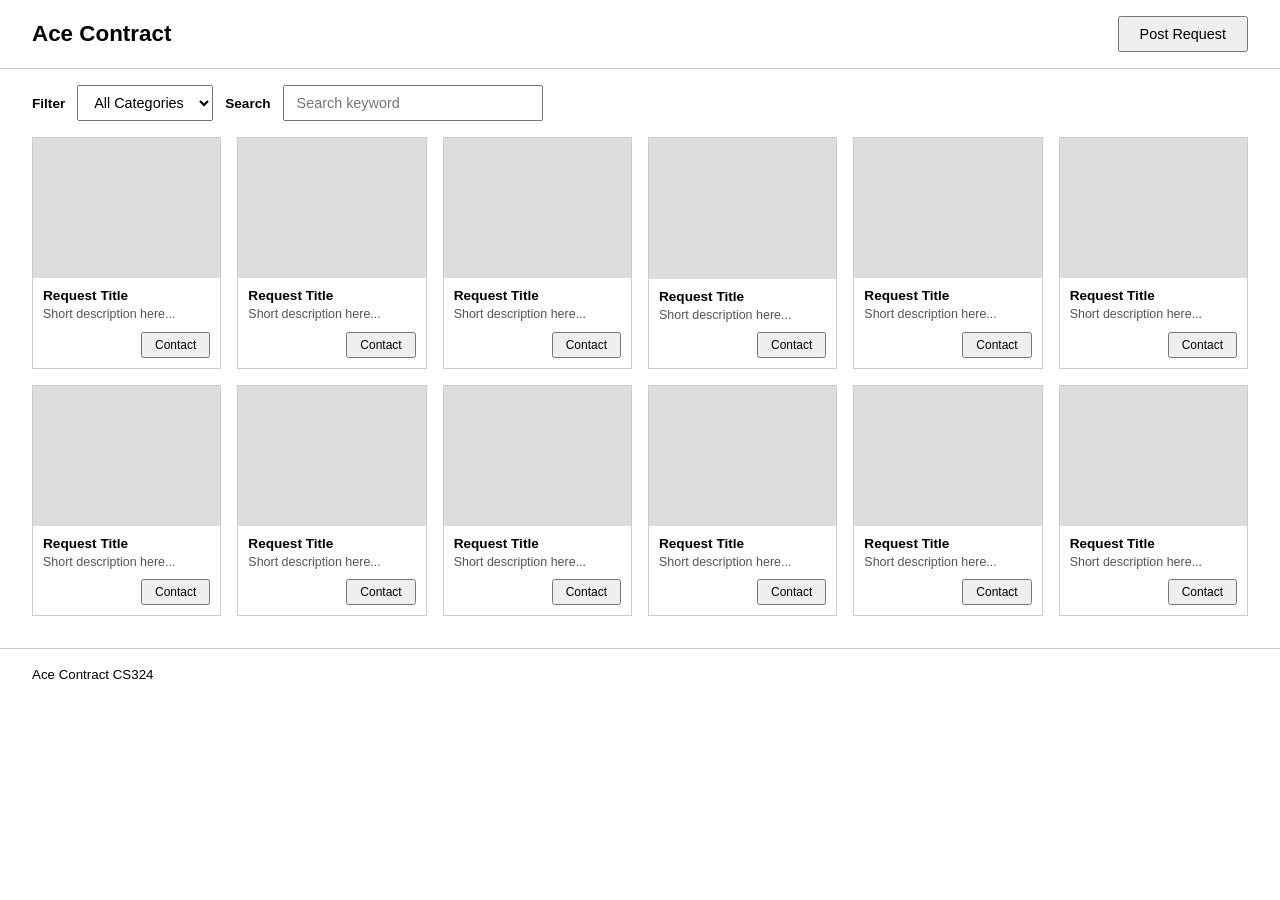
==== index.html @ 7539e18e "edit made name" ====
<!doctype html>
<html lang="en">
	<head>
		<meta charset="utf-8" />
		<meta name="viewport" content="width=device-width, initial-scale=1" />
		<title>Ace Contract</title>
		<link rel="stylesheet" href="styles.css" />
	</head>
	<body>
		<header>
			<p class="site-title">Ace Contract</p>
			<nav aria-label="Primary">
				<button id="btn-post-request" type="button">Post Request</button>
			</nav>
		</header>

		<main id="main">
			<div class="toolbar">
				<label for="filter-category">Filter</label>
				<select id="filter-category" name="filter-category">
					<option value="all">All Categories</option>
					<option value="painting">Painting</option>
					<option value="drywall">Drywall</option>
					<option value="tiling">Tiling</option>
				</select>

				<label for="search-keyword">Search</label>
				<input id="search-keyword" name="search-keyword" type="text" placeholder="Search keyword" />
			</div>

			<div class="request-grid">
				<article class="request-card">
					<div class="card-image"></div>
					<div class="card-body">
						<h2 class="card-title">Request Title</h2>
						<p class="card-description">Short description here...</p>
						<button class="btn-contact" type="button">Contact</button>
					</div>
				</article>

				<article class="request-card">
					<div class="card-image"></div>
					<div class="card-body">
						<h2 class="card-title">Request Title</h2>
						<p class="card-description">Short description here...</p>
						<button class="btn-contact" type="button">Contact</button>
					</div>
				</article>

				<article class="request-card">
					<div class="card-image"></div>
					<div class="card-body">
						<h2 class="card-title">Request Title</h2>
						<p class="card-description">Short description here...</p>
						<button class="btn-contact" type="button">Contact</button>
					</div>
				</article>

				<article class="request-card">
					<div class="card-image"></div>
					<div class="card-body">
						<h2 class="card-title">Request Title</h2>
						<p class="card-description">Short description here...</p>
						<button class="btn-contact" type="button">Contact</button>
					</div>
				</article>

				<article class="request-card">
					<div class="card-image"></div>
					<div class="card-body">
						<h2 class="card-title">Request Title</h2>
						<p class="card-description">Short description here...</p>
						<button class="btn-contact" type="button">Contact</button>
					</div>
				</article>

				<article class="request-card">
					<div class="card-image"></div>
					<div class="card-body">
						<h2 class="card-title">Request Title</h2>
						<p class="card-description">Short description here...</p>
						<button class="btn-contact" type="button">Contact</button>
					</div>
				</article>

				<article class="request-card">
					<div class="card-image"></div>
					<div class="card-body">
						<h2 class="card-title">Request Title</h2>
						<p class="card-description">Short description here...</p>
						<button class="btn-contact" type="button">Contact</button>
					</div>
				</article>

				<article class="request-card">
					<div class="card-image"></div>
					<div class="card-body">
						<h2 class="card-title">Request Title</h2>
						<p class="card-description">Short description here...</p>
						<button class="btn-contact" type="button">Contact</button>
					</div>
				</article>

				<article class="request-card">
					<div class="card-image"></div>
					<div class="card-body">
						<h2 class="card-title">Request Title</h2>
						<p class="card-description">Short description here...</p>
						<button class="btn-contact" type="button">Contact</button>
					</div>
				</article>

				<article class="request-card">
					<div class="card-image"></div>
					<div class="card-body">
						<h2 class="card-title">Request Title</h2>
						<p class="card-description">Short description here...</p>
						<button class="btn-contact" type="button">Contact</button>
					</div>
				</article>

				<article class="request-card">
					<div class="card-image"></div>
					<div class="card-body">
						<h2 class="card-title">Request Title</h2>
						<p class="card-description">Short description here...</p>
						<button class="btn-contact" type="button">Contact</button>
					</div>
				</article>

				<article class="request-card">
					<div class="card-image"></div>
					<div class="card-body">
						<h2 class="card-title">Request Title</h2>
						<p class="card-description">Short description here...</p>
						<button class="btn-contact" type="button">Contact</button>
					</div>
				</article>
			</div>
		</main>

		<footer>
			<small>Ace Contract CS324</small>
		</footer>

		<script src="app.js"></script>
	</body>
</html>
---- styles.css ----
*, *::before, *::after {
	margin: 0;
	padding: 0;
	box-sizing: border-box;
}

body {
	font-family: sans-serif;
}


header {
	border-bottom: 1px solid #ccc;
	padding: 16px 32px;
	display: flex;
	align-items: center;
	justify-content: space-between;
}

.site-title {
	font-size: 1.4rem;
	font-weight: bold;
}

#btn-post-request {
	padding: 8px 20px;
	font-size: 0.9rem;
	cursor: pointer;
}


.toolbar {
	padding: 16px 32px;
	display: flex;
	align-items: center;
	gap: 12px;
}

.toolbar label {
	font-size: 0.85rem;
	font-weight: 600;
}

#filter-category {
	padding: 8px 12px;
	font-size: 0.9rem;
}

#search-keyword {
	padding: 8px 12px;
	font-size: 0.9rem;
	width: 260px;
}

.request-grid {
	padding: 0 32px 32px;
	display: grid;
	grid-template-columns: repeat(6, 1fr);
	gap: 16px;
}


.request-card {
	border: 1px solid #ccc;
	display: flex;
	flex-direction: column;
}

.card-image {
	width: 100%;
	aspect-ratio: 4 / 3;
	background: #ddd;
}

.card-body {
	padding: 10px;
	flex: 1;
	display: flex;
	flex-direction: column;
}

.card-title {
	font-size: 0.85rem;
	font-weight: 600;
	margin-bottom: 4px;
}

.card-description {
	font-size: 0.78rem;
	color: #555;
	margin-bottom: 10px;
}

.btn-contact {
	margin-top: auto;
	align-self: flex-end;
	padding: 4px 12px;
	font-size: 0.75rem;
	cursor: pointer;
}


footer {
	padding: 16px 32px;
	border-top: 1px solid #ccc;
}
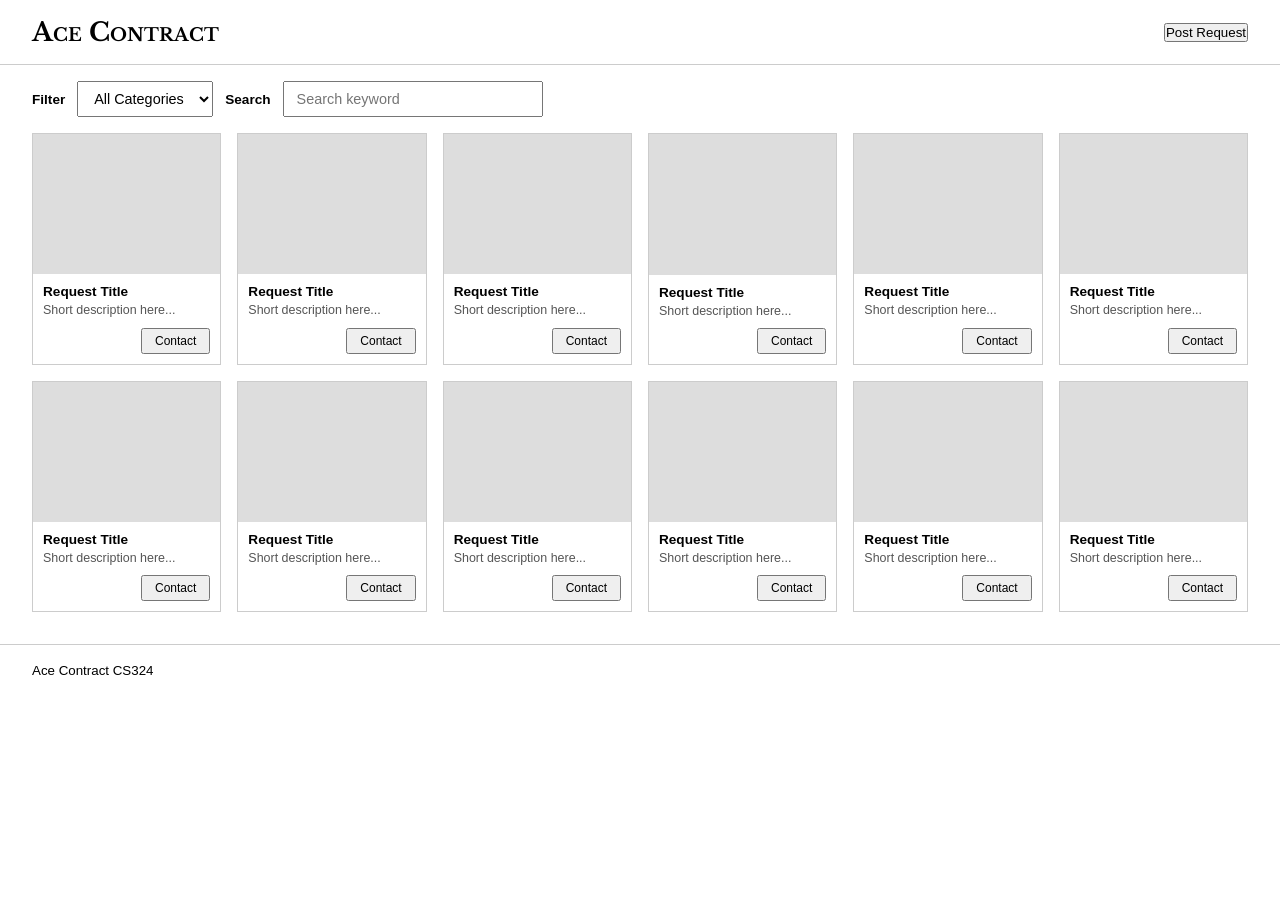
==== commit 4ebea30c: "routing, updates" ====
--- a/index.html
+++ b/index.html
@@ -10,7 +10,7 @@
 		<header>
 			<p class="site-title">Ace Contract</p>
 			<nav aria-label="Primary">
-				<button id="btn-post-request" type="button">Post Request</button>
+				<button id="btn-submit-request" type="button">Post Request</button>
 			</nav>
 		</header>
 
@@ -21,7 +21,9 @@
 					<option value="all">All Categories</option>
 					<option value="painting">Painting</option>
 					<option value="drywall">Drywall</option>
-					<option value="tiling">Tiling</option>
+					<option value="tiling">Flooring</option>
+					<option value="tiling">Roofing</option>
+					<option value="tiling">Kitchen</option>
 				</select>
 
 				<label for="search-keyword">Search</label>
@@ -35,6 +37,9 @@
 						<h2 class="card-title">Request Title</h2>
 						<p class="card-description">Short description here...</p>
 						<button class="btn-contact" type="button">Contact</button>
+						<div class="contact-details" style ="display:none;">
+							<p>Email: chrisnolan@email.com</p>
+							</div>
 					</div>
 				</article>
 
--- a/styles.css
+++ b/styles.css
@@ -1,3 +1,7 @@
+@import url('https://fonts.googleapis.com/css2?family=Libre+Baskerville:wght@700&display=swap');
+
+
+
 *, *::before, *::after {
 	margin: 0;
 	padding: 0;
@@ -18,14 +22,19 @@
 }
 
 .site-title {
-	font-size: 1.4rem;
-	font-weight: bold;
+	font-family: 'Libre Baskerville', serif;
+	font-size: 1.6rem;
+	font-weight: 700;
+	font-variant: small-caps;
 }
 
 #btn-post-request {
 	padding: 8px 20px;
 	font-size: 0.9rem;
 	cursor: pointer;
+	background: none;
+	border: none;
+	font-weight: 600;
 }
 
 
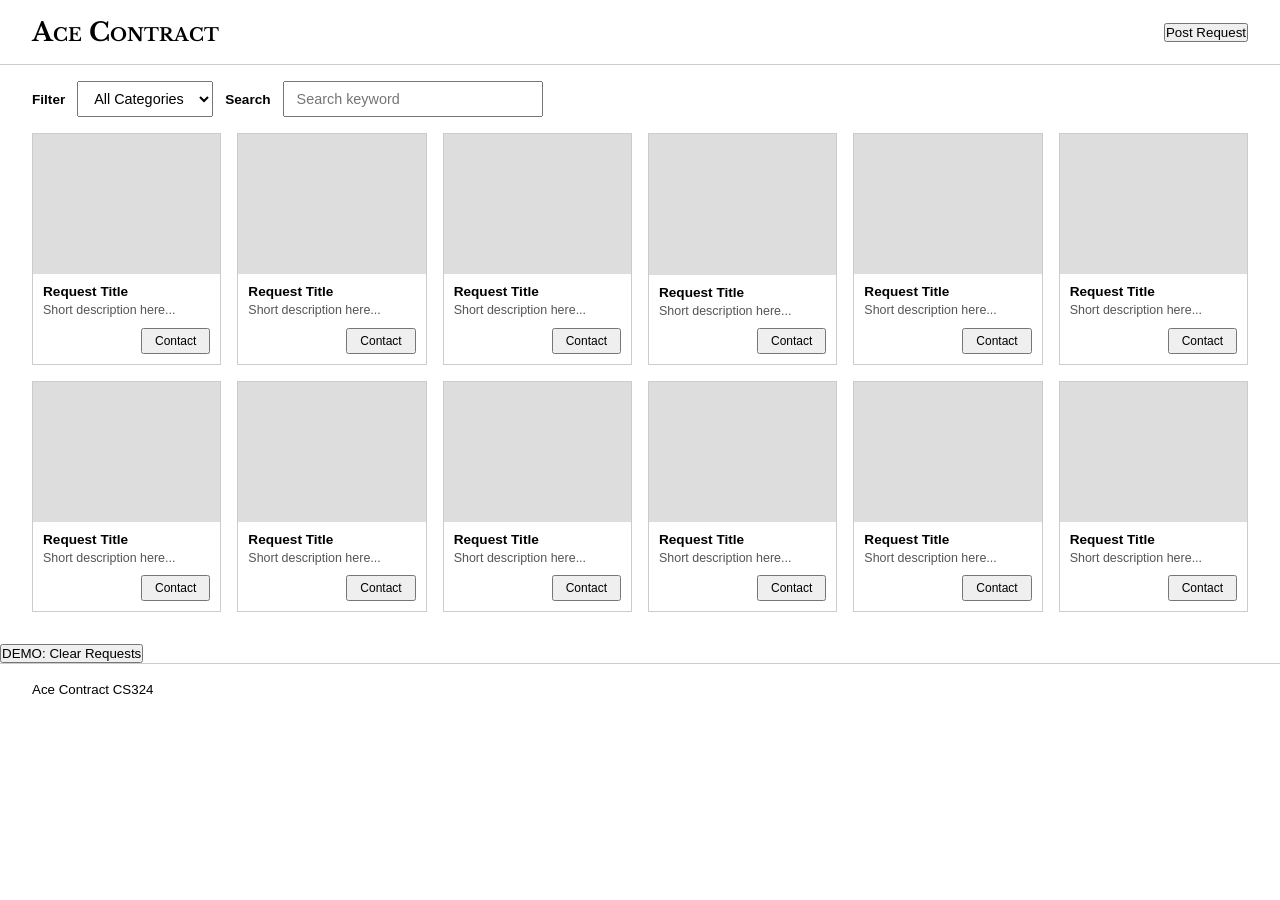
==== commit 8fd8980c: "changed request-grid class to include id requestGrid; added a clearRequst button at the bottom" ====
--- a/index.html
+++ b/index.html
@@ -30,7 +30,7 @@
 				<input id="search-keyword" name="search-keyword" type="text" placeholder="Search keyword" />
 			</div>
 
-			<div class="request-grid">
+			<div class="request-grid" id="requestGrid">
 				<article class="request-card">
 					<div class="card-image"></div>
 					<div class="card-body">
@@ -142,6 +142,7 @@
 					</div>
 				</article>
 			</div>
+			<button onclick="clearRequests()">DEMO: Clear Requests</button>
 		</main>
 
 		<footer>
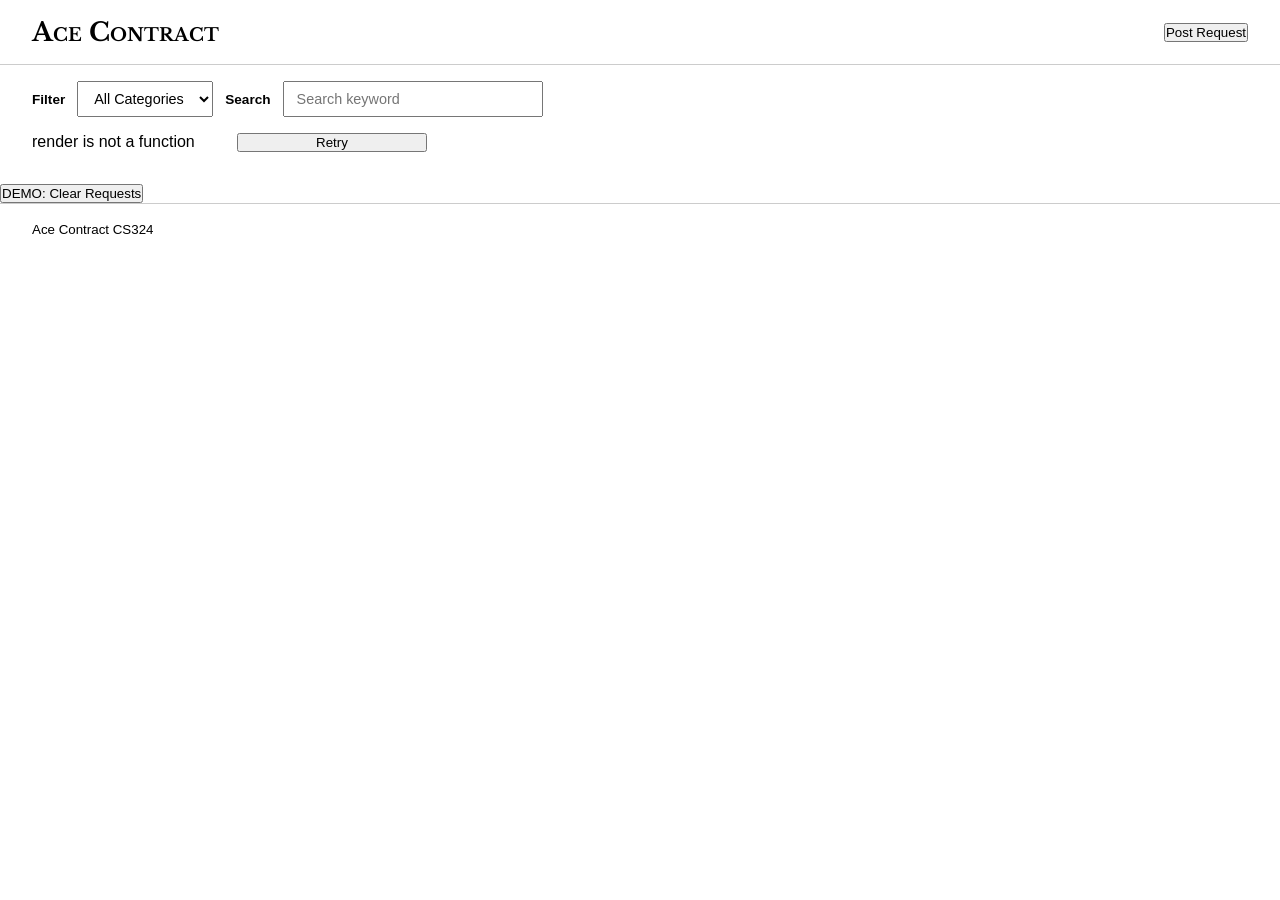
==== commit 139c8dda: "Done" ====
--- a/index.html
+++ b/index.html
@@ -149,6 +149,6 @@
 			<small>Ace Contract CS324</small>
 		</footer>
 
-		<script src="app.js"></script>
+		<script type="module" src="./src/main.js"></script>
 	</body>
 </html>
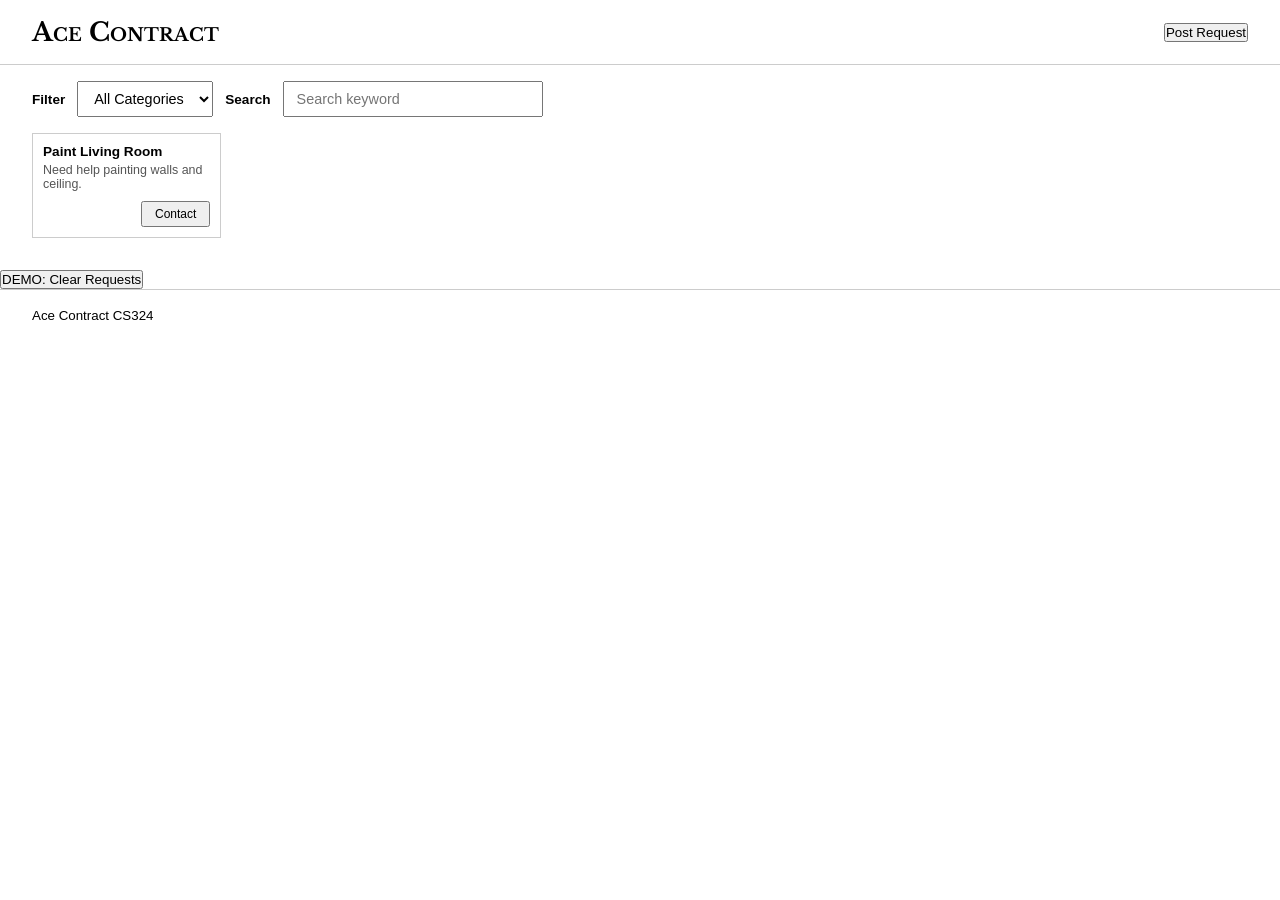
==== commit 515f49dd: "Update, should be ready" ====
--- a/index.html
+++ b/index.html
@@ -21,9 +21,9 @@
 					<option value="all">All Categories</option>
 					<option value="painting">Painting</option>
 					<option value="drywall">Drywall</option>
-					<option value="tiling">Flooring</option>
-					<option value="tiling">Roofing</option>
-					<option value="tiling">Kitchen</option>
+					<option value="flooring">Flooring</option>
+					<option value="roofing">Roofing</option>
+					<option value="kitchen">Kitchen</option>
 				</select>
 
 				<label for="search-keyword">Search</label>
@@ -142,7 +142,7 @@
 					</div>
 				</article>
 			</div>
-			<button onclick="clearRequests()">DEMO: Clear Requests</button>
+			<button id="clear-btn">DEMO: Clear Requests</button>
 		</main>
 
 		<footer>
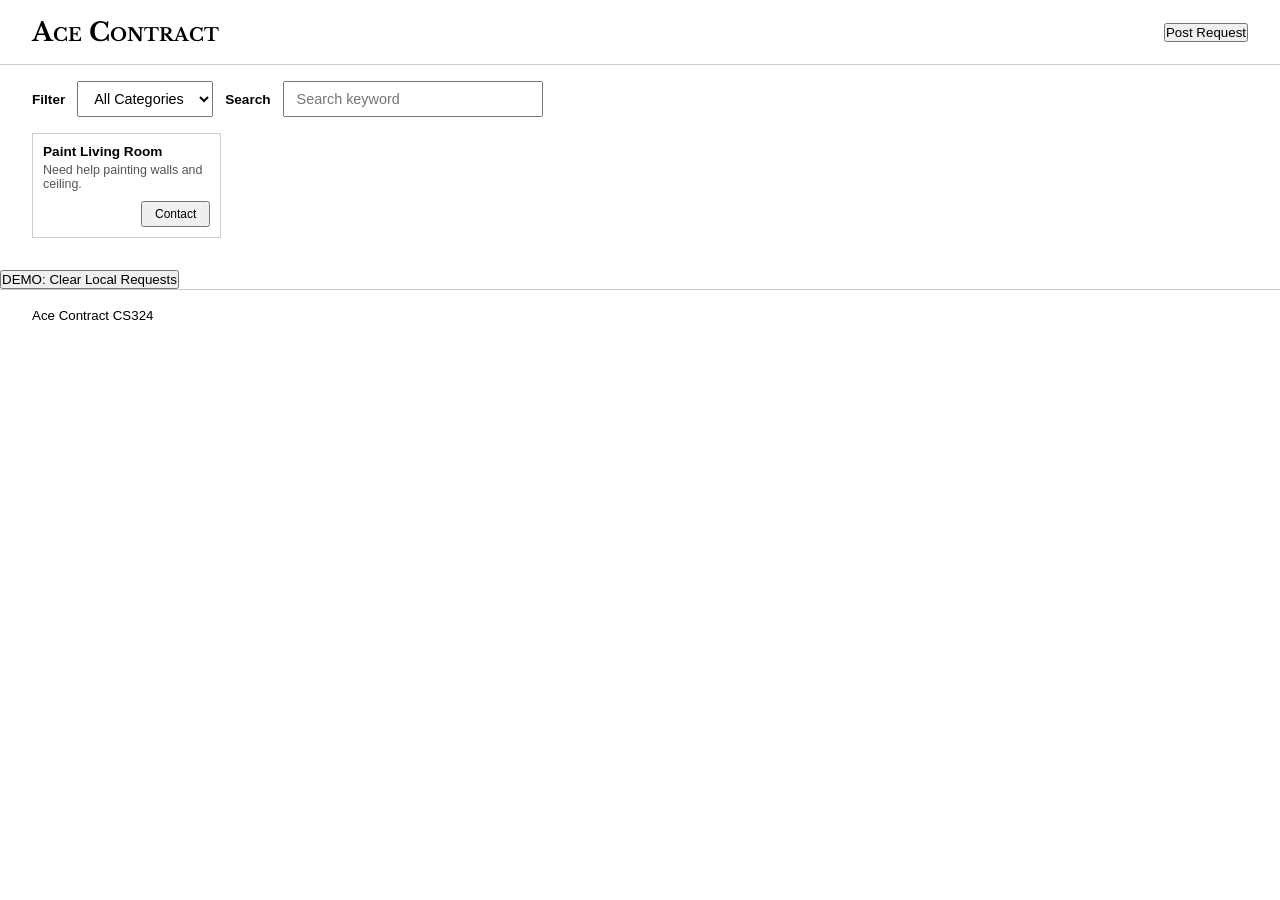
==== commit 372aa0a1: "Updated Demo button name" ====
--- a/index.html
+++ b/index.html
@@ -142,7 +142,7 @@
 					</div>
 				</article>
 			</div>
-			<button id="clear-btn">DEMO: Clear Requests</button>
+			<button id="clear-btn">DEMO: Clear Local Requests</button>
 		</main>
 
 		<footer>
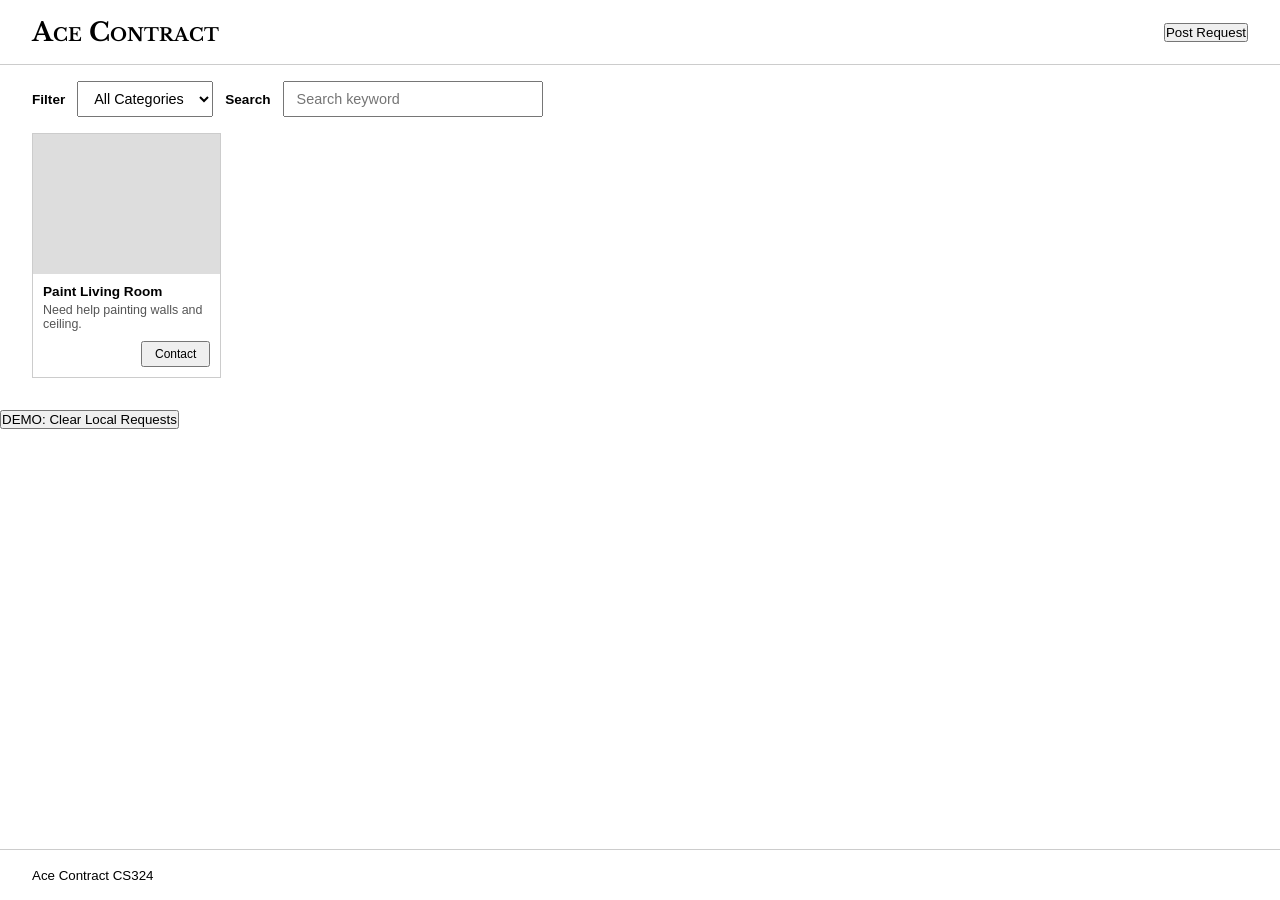
==== commit 05fe0f46: "Code cleanup, test plan updates" ====
--- a/index.html
+++ b/index.html
@@ -8,7 +8,7 @@
 	</head>
 	<body>
 		<header>
-			<p class="site-title">Ace Contract</p>
+			<h1 class="site-title">Ace Contract</h1>
 			<nav aria-label="Primary">
 				<button id="btn-submit-request" type="button">Post Request</button>
 			</nav>
@@ -24,124 +24,14 @@
 					<option value="flooring">Flooring</option>
 					<option value="roofing">Roofing</option>
 					<option value="kitchen">Kitchen</option>
+					<option value="other">Other</option>
 				</select>
 
 				<label for="search-keyword">Search</label>
 				<input id="search-keyword" name="search-keyword" type="text" placeholder="Search keyword" />
 			</div>
 
-			<div class="request-grid" id="requestGrid">
-				<article class="request-card">
-					<div class="card-image"></div>
-					<div class="card-body">
-						<h2 class="card-title">Request Title</h2>
-						<p class="card-description">Short description here...</p>
-						<button class="btn-contact" type="button">Contact</button>
-						<div class="contact-details" style ="display:none;">
-							<p>Email: chrisnolan@email.com</p>
-							</div>
-					</div>
-				</article>
-
-				<article class="request-card">
-					<div class="card-image"></div>
-					<div class="card-body">
-						<h2 class="card-title">Request Title</h2>
-						<p class="card-description">Short description here...</p>
-						<button class="btn-contact" type="button">Contact</button>
-					</div>
-				</article>
-
-				<article class="request-card">
-					<div class="card-image"></div>
-					<div class="card-body">
-						<h2 class="card-title">Request Title</h2>
-						<p class="card-description">Short description here...</p>
-						<button class="btn-contact" type="button">Contact</button>
-					</div>
-				</article>
-
-				<article class="request-card">
-					<div class="card-image"></div>
-					<div class="card-body">
-						<h2 class="card-title">Request Title</h2>
-						<p class="card-description">Short description here...</p>
-						<button class="btn-contact" type="button">Contact</button>
-					</div>
-				</article>
-
-				<article class="request-card">
-					<div class="card-image"></div>
-					<div class="card-body">
-						<h2 class="card-title">Request Title</h2>
-						<p class="card-description">Short description here...</p>
-						<button class="btn-contact" type="button">Contact</button>
-					</div>
-				</article>
-
-				<article class="request-card">
-					<div class="card-image"></div>
-					<div class="card-body">
-						<h2 class="card-title">Request Title</h2>
-						<p class="card-description">Short description here...</p>
-						<button class="btn-contact" type="button">Contact</button>
-					</div>
-				</article>
-
-				<article class="request-card">
-					<div class="card-image"></div>
-					<div class="card-body">
-						<h2 class="card-title">Request Title</h2>
-						<p class="card-description">Short description here...</p>
-						<button class="btn-contact" type="button">Contact</button>
-					</div>
-				</article>
-
-				<article class="request-card">
-					<div class="card-image"></div>
-					<div class="card-body">
-						<h2 class="card-title">Request Title</h2>
-						<p class="card-description">Short description here...</p>
-						<button class="btn-contact" type="button">Contact</button>
-					</div>
-				</article>
-
-				<article class="request-card">
-					<div class="card-image"></div>
-					<div class="card-body">
-						<h2 class="card-title">Request Title</h2>
-						<p class="card-description">Short description here...</p>
-						<button class="btn-contact" type="button">Contact</button>
-					</div>
-				</article>
-
-				<article class="request-card">
-					<div class="card-image"></div>
-					<div class="card-body">
-						<h2 class="card-title">Request Title</h2>
-						<p class="card-description">Short description here...</p>
-						<button class="btn-contact" type="button">Contact</button>
-					</div>
-				</article>
-
-				<article class="request-card">
-					<div class="card-image"></div>
-					<div class="card-body">
-						<h2 class="card-title">Request Title</h2>
-						<p class="card-description">Short description here...</p>
-						<button class="btn-contact" type="button">Contact</button>
-					</div>
-				</article>
-
-				<article class="request-card">
-					<div class="card-image"></div>
-					<div class="card-body">
-						<h2 class="card-title">Request Title</h2>
-						<p class="card-description">Short description here...</p>
-						<button class="btn-contact" type="button">Contact</button>
-					</div>
-				</article>
-			</div>
+			<div class="request-grid" id="requestGrid"></div>
 			<button id="clear-btn">DEMO: Clear Local Requests</button>
 		</main>
 
--- a/styles.css
+++ b/styles.css
@@ -10,6 +10,13 @@
 
 body {
 	font-family: sans-serif;
+	display: flex;
+	flex-direction: column;
+	min-height: 100vh;
+}
+
+#main {
+	flex: 1;
 }
 
 
@@ -79,6 +86,7 @@
 	width: 100%;
 	aspect-ratio: 4 / 3;
 	background: #ddd;
+	overflow: hidden;
 }
 
 .card-body {
